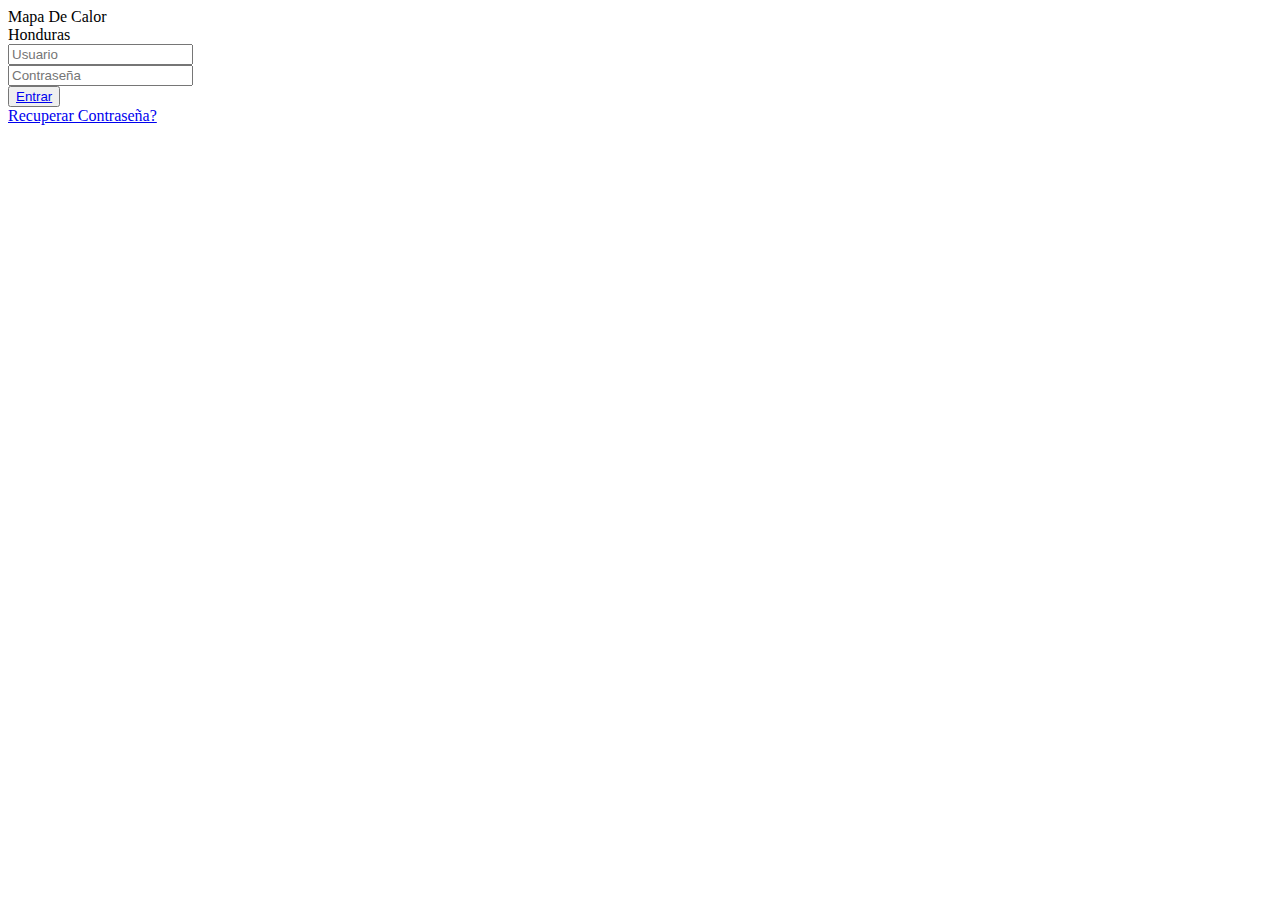
==== Index.html @ 820c2dee "New Version Mapa de Calor 2.0" ====
<!DOCTYPE html>
<html>
  <head>
    <meta charset="UTF-8" />
    <meta name="description" content="911-Template" />
    <meta name="author" content="Rodrigo Erazo" />
    <link
      href="https://fonts.googleapis.com/css?family=Lato:300,400&display=swap"
      rel="stylesheet"
    />
    <link
      rel="shortcut icon"
      type="assets/imagenes/ico"
      href="assets/imagenes/favicon.ico"
    />
    <link rel="stylesheet" type="text/css" href="assets/css/login.css" />
    <title>Mapa de Calor 911</title>
  </head>
  <body>
    <div class="login-div">
      <div class="logo"></div>
      <div class="title">Mapa De Calor</div>
      <div class="sub-title">Honduras</div>
      <div class="fields">
        <div class="username">
          <input type="Cue" class="user-input" placeholder="Usuario" />
        </div>
        <div class="password">
          <input type="password" class="pass-input" placeholder="Contraseña" />
        </div>
      </div>
      <button class="signin-button"><a href="dashboard.html">Entrar</a></button>
      <div class="link"><a href="#">Recuperar Contraseña?</a></div>
    </div>
  </body>
</html>
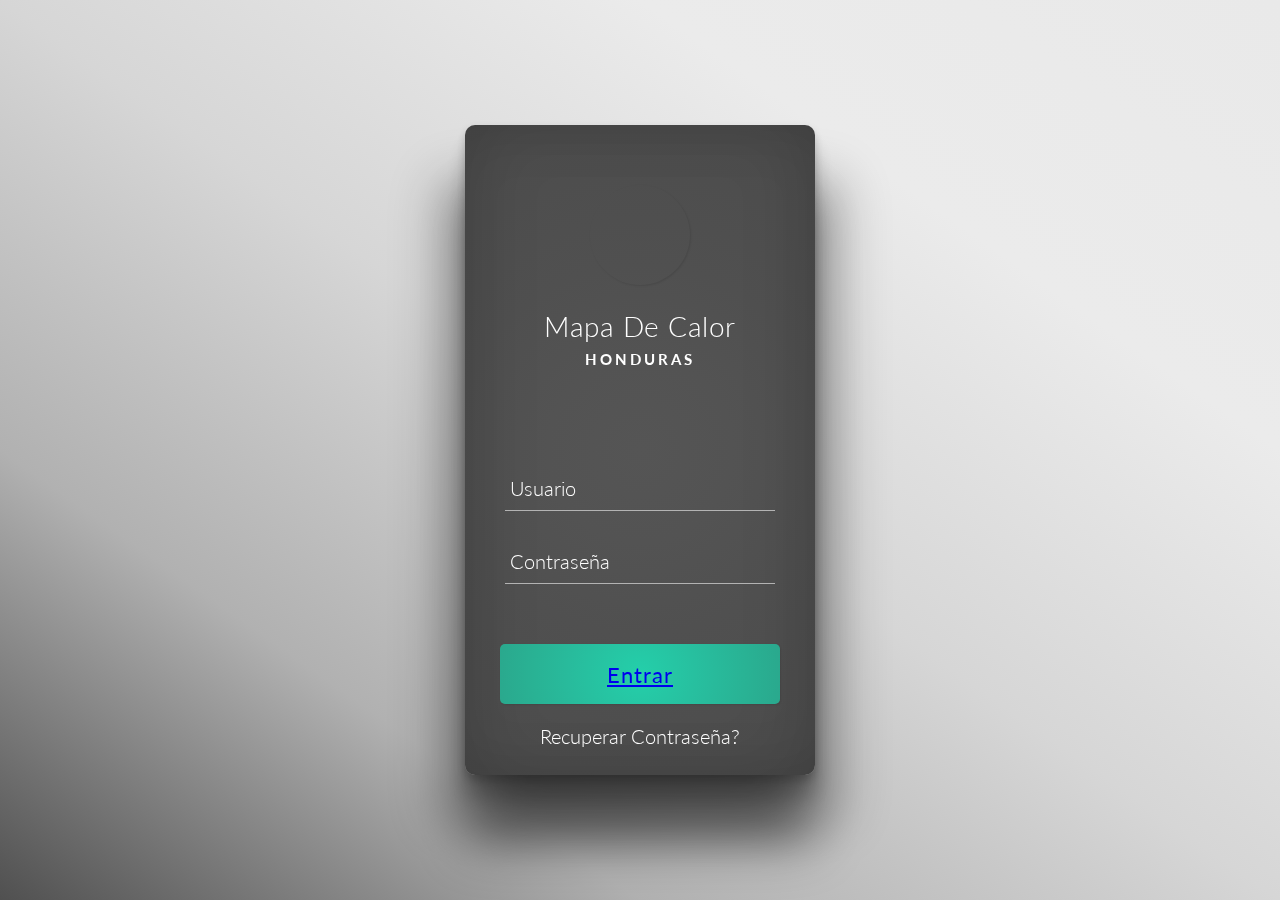
==== commit 9090f34f: "forms" ====
--- a/Index.html
+++ b/Index.html
@@ -1,36 +1,32 @@
 <!DOCTYPE html>
 <html>
-  <head>
-    <meta charset="UTF-8" />
-    <meta name="description" content="911-Template" />
-    <meta name="author" content="Rodrigo Erazo" />
-    <link
-      href="https://fonts.googleapis.com/css?family=Lato:300,400&display=swap"
-      rel="stylesheet"
-    />
-    <link
-      rel="shortcut icon"
-      type="assets/imagenes/ico"
-      href="assets/imagenes/favicon.ico"
-    />
-    <link rel="stylesheet" type="text/css" href="assets/css/login.css" />
-    <title>Mapa de Calor 911</title>
-  </head>
-  <body>
-    <div class="login-div">
-      <div class="logo"></div>
-      <div class="title">Mapa De Calor</div>
-      <div class="sub-title">Honduras</div>
-      <div class="fields">
-        <div class="username">
-          <input type="Cue" class="user-input" placeholder="Usuario" />
-        </div>
-        <div class="password">
-          <input type="password" class="pass-input" placeholder="Contraseña" />
-        </div>
+
+<head>
+  <meta charset="UTF-8" />
+  <meta name="description" content="911-Template" />
+  <meta name="author" content="Rodrigo Erazo" />
+  <link href="https://fonts.googleapis.com/css?family=Lato:300,400&display=swap" rel="stylesheet" />
+  <link rel="shortcut icon" type="assets/imagenes/ico" href="assets/imagenes/favicon.ico" />
+  <link rel="stylesheet" type="text/css" href="assets/css/login.css" />
+  <title>Mapa de Calor 911</title>
+</head>
+
+<body>
+  <div class="login-div">
+    <div class="logo"></div>
+    <div class="title">Mapa De Calor</div>
+    <div class="sub-title">Honduras</div>
+    <div class="fields">
+      <div class="username">
+        <input type="Cue" class="user-input" placeholder="Usuario" />
       </div>
-      <button class="signin-button"><a href="dashboard.html">Entrar</a></button>
-      <div class="link"><a href="#">Recuperar Contraseña?</a></div>
+      <div class="password">
+        <input type="password" class="pass-input" placeholder="Contraseña" />
+      </div>
     </div>
-  </body>
-</html>
+    <button class="signin-button"><a href="dashboard.html">Entrar</a></button>
+    <div class="link"><a href="#">Recuperar Contraseña?</a></div>
+  </div>
+</body>
+
+</html>--- a/assets/css/login.css
+++ b/assets/css/login.css
@@ -0,0 +1,156 @@
+* {
+  box-sizing: border-box;
+}
+body {
+  margin: 0;
+  height: 100vh;
+  width: 100vw;
+  overflow: hidden;
+  display: flex;
+  align-items: center;
+  justify-content: center;
+  color: white;
+  font-family: "Lato", sans-serif;
+  font-weight: 300;
+  background: linear-gradient(
+    to left bottom,
+    #e9e9e9,
+    #ebebeb,
+    #d6d6d6,
+    #b1b1b1,
+    #505050
+  );
+}
+.login-div {
+  filter: blur(0.4px);
+  width: 350px;
+  height: 650px;
+  padding: 60px 35px 35px 35px;
+  border-radius: 10px;
+  background: radial-gradient(
+    circle,
+    #555555,
+    #535353,
+    #505050,
+    #4e4e4e,
+    #4c4c4c
+  );
+  box-shadow:
+  /*bottom shadow*/ 0px 20px 20px rgba(0, 0, 0, 0.2),
+    0px 5px 10px rgba(0, 0, 0, 0.2),
+    /*long bottom shadow*/ 0px 70px 50px rgba(0, 0, 0, 0.4),
+    /*right shadow*/ 30px 50px 50px rgba(0, 0, 0, 0.2),
+    /*left shadow*/ -30px 50px 50px rgba(0, 0, 0, 0.2),
+    /*right inset*/ inset 20px 0px 60px rgba(0, 0, 0, 0.1),
+    /*left inset*/ inset -20px 0px 60px rgba(0, 0, 0, 0.1);
+}
+.logo {
+  background-image: url("assets/imagenes/logo.png");
+  width: 100px;
+  height: 100px;
+  border-radius: 50%;
+  margin: 0 auto;
+  box-shadow: 1px 1px 2px rgba(0, 0, 0, 0.1);
+}
+.title {
+  text-align: center;
+  font-size: 28px;
+  padding-top: 24px;
+  letter-spacing: 0.5px;
+}
+.sub-title {
+  text-align: center;
+  font-size: 15px;
+  padding-top: 7px;
+  letter-spacing: 3px;
+  text-transform: uppercase;
+  font-weight: bold;
+}
+.fields {
+  width: 100%;
+  padding: 100px 5px 30px 5px;
+}
+.fields input {
+  border: none;
+  outline: none;
+  background: none;
+  font-size: 18px;
+  font-family: "Lato", sans-serif;
+  color: white;
+  padding: 10px 10px 10px 5px;
+}
+.username,
+.password {
+  display: block;
+  border-bottom: 1px solid #b3b3b3;
+  margin-bottom: 30px;
+}
+::placeholder {
+  /* Chrome, Firefox, Opera, Safari 10.1+ */
+  color: white;
+  opacity: 1; /* Firefox */
+  font-size: 20px;
+  font-weight: 300;
+}
+::-ms-input-placeholder {
+  /* Microsoft Edge */
+  color: white;
+  font-size: 20px;
+  font-weight: 300;
+}
+.signin-button {
+  outline: none;
+  border: none;
+  cursor: pointer;
+  width: 100%;
+  height: 60px;
+  border-radius: 5px;
+  font-size: 22px;
+  font-family: "Lato", sans-serif;
+  color: white;
+  text-align: center;
+  letter-spacing: 1px;
+  background: radial-gradient(
+    circle,
+    #24cfaa,
+    #26c5a3,
+    #28bb9c,
+    #29b294,
+    #2aa88d
+  );
+  box-shadow: 1px 1px 2px rgba(0, 0, 0, 0.1);
+}
+.signin-button:hover {
+  background: radial-gradient(
+    circle,
+    #2fdbb6,
+    #32d6b3,
+    #32c9a8,
+    #36c7a7,
+    #38bb9f
+  );
+}
+.signin-button:active {
+  background: radial-gradient(
+    circle,
+    #1da88a,
+    #1ea084,
+    #229c82,
+    #23947b,
+    #238d76
+  );
+}
+.link {
+  padding-top: 20px;
+  text-align: center;
+}
+.link a {
+  text-decoration: none;
+  color: white;
+  font-size: 20px;
+}
+.fields svg {
+  height: 22px;
+  margin-bottom: -3px;
+  margin-right: 10px;
+}
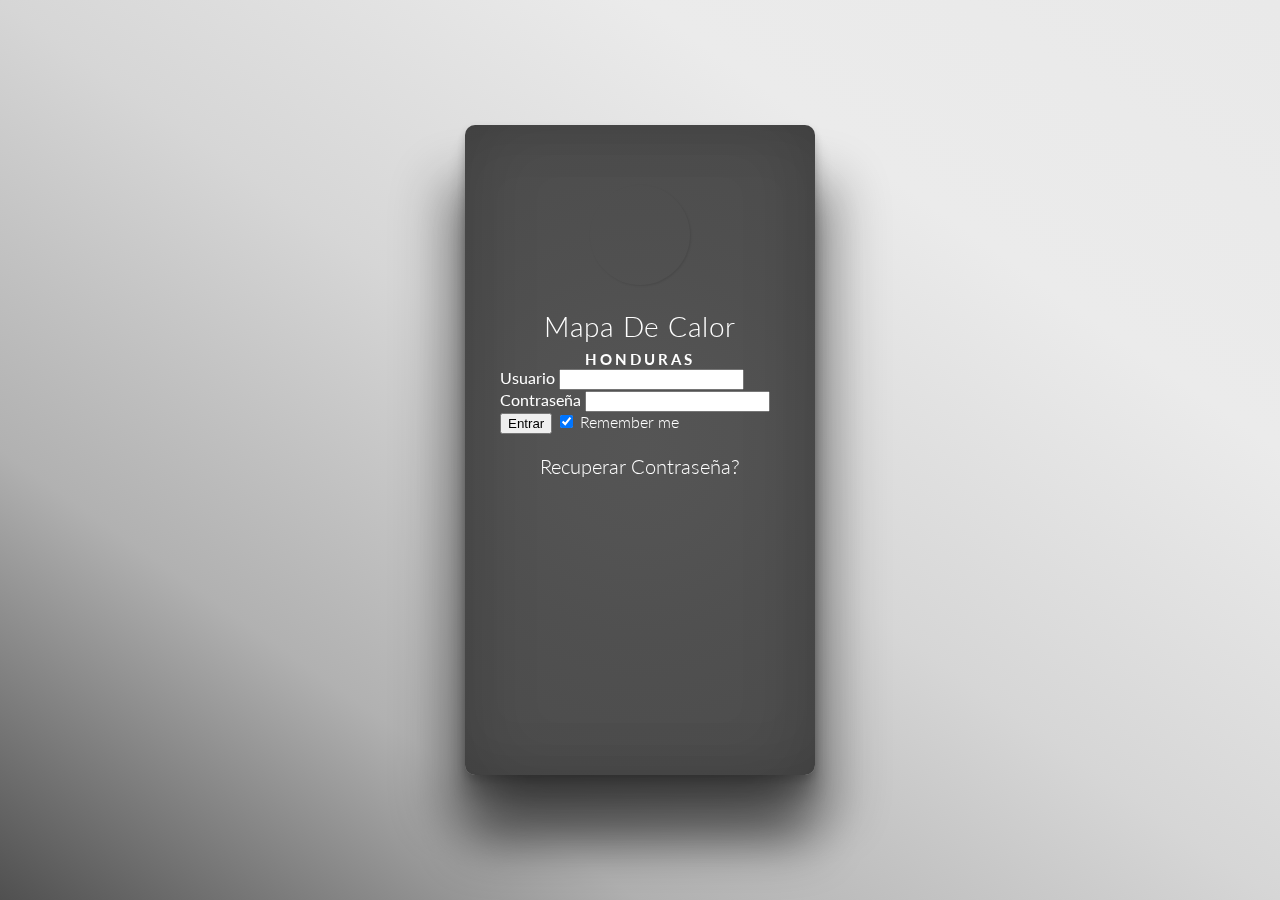
==== commit 63738778: "php" ====
--- a/Index.html
+++ b/Index.html
@@ -16,15 +16,38 @@
     <div class="logo"></div>
     <div class="title">Mapa De Calor</div>
     <div class="sub-title">Honduras</div>
-    <div class="fields">
+
+
+    <!-- <div class="fields" action="assets/php/login.php" method="POST">
+
       <div class="username">
-        <input type="Cue" class="user-input" placeholder="Usuario" />
+        <input type="text" id="user" placeholder="Usuario" />
       </div>
+
+
       <div class="password">
-        <input type="password" class="pass-input" placeholder="Contraseña" />
+        <input type="password" id="pass" placeholder="Contraseña" />
       </div>
+
+
     </div>
-    <button class="signin-button"><a href="dashboard.html">Entrar</a></button>
+
+
+    <button class="signin-button"><a href="dashboard.html">Entrar</a></button> -->
+    <div class="container">
+      <label for="user"><b>Usuario</b></label>
+      <input type="text" placeholder="Usuario" name="user" required>
+  
+      <label for="pass"><b>Contraseña</b></label>
+      <input type="password" placeholder="Ingrese su Contraseña" name="pass" required>
+  
+      <button type="submit" name="login">Entrar</button>
+      <label>
+        <input type="checkbox" checked="checked" name="remember"> Remember me
+      </label>
+    </div>
+
+
     <div class="link"><a href="#">Recuperar Contraseña?</a></div>
   </div>
 </body>
